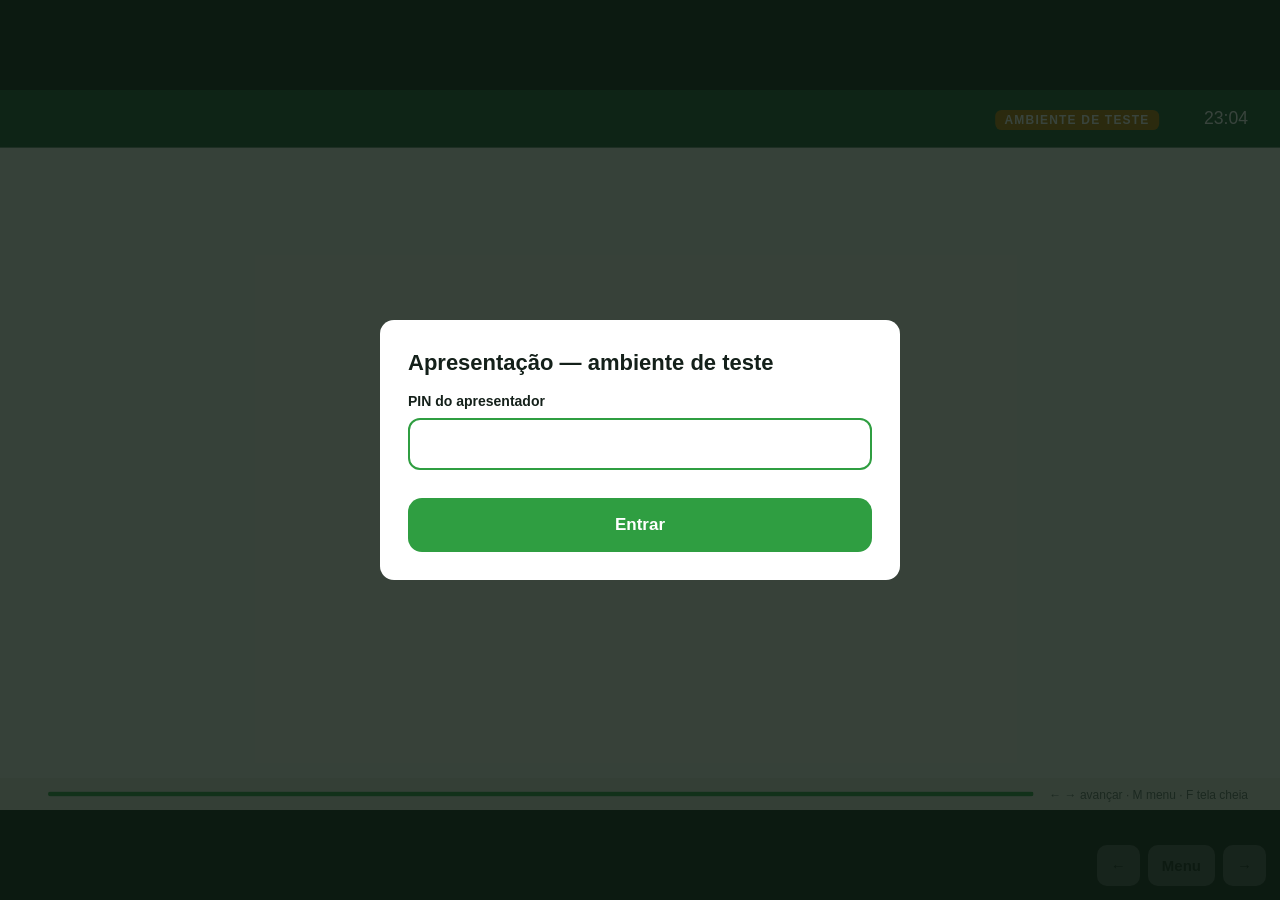
==== tela.html @ 85f7adc4 "Sistema da oficina de contratação de professores substitutos e visitantes Páginas estáticas da ofici" ====
<!doctype html>
<html lang="pt-BR">
<head>
<meta charset="utf-8">
<meta name="viewport" content="width=device-width, initial-scale=1">
<meta name="robots" content="noindex">
<title>Apresentação · Oficina de contratação</title>
<link rel="stylesheet" href="css/base.css">
<link rel="stylesheet" href="css/tela.css">
</head>
<body>
<div id="palco">
  <div class="t-topo"><div class="bloco" id="t-bloco"></div><div class="dir"><span id="t-teste"></span><span id="t-part"></span><span id="t-hora"></span></div></div>
  <div class="t-corpo" id="corpo"></div>
  <div class="t-rodape"><span id="t-pos"></span><div class="barra"><i id="t-barra"></i></div><span>← → avançar · M menu · F tela cheia</span></div>
</div>
<div class="ctl"><button id="b-volta">←</button><button id="b-menu">Menu</button><button id="b-avanca">→</button></div>
<div id="sobre"></div>
<script src="js/config.js"></script>
<script src="js/qrcode.js"></script>
<script src="js/api.js"></script>
<script src="js/conteudo.js"></script>
<script src="js/gabarito.js"></script>
<script src="js/roteiro.js"></script>
<script src="js/tela.js"></script>
</body>
</html>
---- css/base.css ----
:root {
  --verde: #2f9e41; --verde-esc: #14532d; --verde-cl: #e3f3e5;
  --tinta: #14201a; --cinza: #5d6b63; --linha: #d9ddd4; --papel: #f6f4ee; --branco: #ffffff;
  --vermelho: #cd191e; --vermelho-cl: #fbe6e6; --ambar: #b77700; --ambar-cl: #fdf1d3;
  --raio: 14px;
  --fonte: -apple-system, BlinkMacSystemFont, "Segoe UI", Roboto, "Helvetica Neue", Arial, sans-serif;
}
* { box-sizing: border-box; }
html, body { margin: 0; padding: 0; }
body { font-family: var(--fonte); color: var(--tinta); background: var(--papel); line-height: 1.4; -webkit-text-size-adjust: 100%; }
h1, h2, h3, p { margin: 0; }
button { font: inherit; color: inherit; cursor: pointer; }
.faixa-teste { background: var(--ambar); color: #fff; text-align: center; font-weight: 700; font-size: 12px; letter-spacing: .12em; padding: 4px 8px; }

/* ---------- celular ---------- */
.cel { max-width: 560px; margin: 0 auto; min-height: 100dvh; display: flex; flex-direction: column; }
.cel-topo { background: var(--verde-esc); color: #fff; padding: 12px 16px; display: flex; align-items: center; justify-content: space-between; gap: 12px; position: sticky; top: 0; z-index: 5; }
.cel-topo .quem { font-weight: 700; font-size: 16px; overflow: hidden; text-overflow: ellipsis; white-space: nowrap; }
.cel-topo .quem small { display: block; font-weight: 400; opacity: .8; font-size: 12px; }
.cel-topo .placar { text-align: right; font-variant-numeric: tabular-nums; white-space: nowrap; }
.cel-topo .placar b { font-size: 20px; }
.cel-topo .placar small { display: block; opacity: .8; font-size: 12px; }
.cel-corpo { flex: 1; padding: 16px; display: flex; flex-direction: column; gap: 14px; }
.cel-nav { display: grid; grid-template-columns: 1fr 1fr; border-top: 1px solid var(--linha); background: var(--branco); position: sticky; bottom: 0; }
.cel-nav button { border: 0; background: none; padding: 14px 8px; font-weight: 600; color: var(--cinza); border-top: 3px solid transparent; }
.cel-nav button.ativo { color: var(--verde-esc); border-top-color: var(--verde); }
.cartao { background: var(--branco); border: 1px solid var(--linha); border-radius: var(--raio); padding: 16px; }
.rotulo { font-size: 12px; font-weight: 700; letter-spacing: .1em; text-transform: uppercase; color: var(--verde); }
.pergunta { font-size: 18px; font-weight: 600; margin-top: 6px; }
.opcoes { display: flex; flex-direction: column; gap: 10px; }
.opcao { text-align: left; background: var(--branco); border: 2px solid var(--linha); border-radius: var(--raio); padding: 14px 16px; font-size: 16px; min-height: 52px; width: 100%; display: flex; gap: 12px; align-items: center; }
.opcao .marca { flex: 0 0 22px; height: 22px; border-radius: 50%; border: 2px solid var(--linha); }
.opcao.multi .marca { border-radius: 6px; }
.opcao.sel { border-color: var(--verde); background: var(--verde-cl); }
.opcao.sel .marca { border-color: var(--verde); background: var(--verde); box-shadow: inset 0 0 0 3px #fff; }
.opcao.certa { border-color: var(--verde); background: var(--verde-cl); }
.opcao.errada { border-color: var(--vermelho); background: var(--vermelho-cl); }
.btn { border: 0; background: var(--verde); color: #fff; font-weight: 700; font-size: 17px; border-radius: var(--raio); padding: 15px 18px; width: 100%; min-height: 54px; }
.btn:disabled { background: #b9c2bb; }
.btn.sec { background: var(--branco); color: var(--verde-esc); border: 2px solid var(--verde); }
.campo { display: flex; flex-direction: column; gap: 6px; }
.campo label { font-weight: 600; font-size: 14px; }
.campo input, .campo select, .campo textarea { font: inherit; font-size: 16px; padding: 13px 12px; border: 2px solid var(--linha); border-radius: 12px; background: #fff; width: 100%; color: var(--tinta); }
.campo textarea { min-height: 110px; resize: vertical; }
.campo input:focus, .campo select:focus, .campo textarea:focus { outline: none; border-color: var(--verde); }
.aviso { text-align: center; padding: 28px 16px; }
.aviso .icone { font-size: 44px; line-height: 1; }
.aviso h2 { font-size: 22px; margin-top: 10px; }
.aviso p { color: var(--cinza); margin-top: 6px; }
.resultado { border-radius: var(--raio); padding: 18px; text-align: center; font-weight: 700; font-size: 20px; }
.resultado.ok { background: var(--verde-cl); color: var(--verde-esc); }
.resultado.nao { background: var(--vermelho-cl); color: var(--vermelho); }
.resultado small { display: block; font-weight: 500; font-size: 14px; margin-top: 4px; }
.erro { color: var(--vermelho); font-size: 14px; font-weight: 600; }
.ordem-item { display: grid; grid-template-columns: 30px 1fr auto; gap: 10px; align-items: center; background: #fff; border: 2px solid var(--linha); border-radius: 12px; padding: 10px; }
.ordem-item .n { font-weight: 800; color: var(--verde); text-align: center; }
.ordem-item .setas { display: flex; gap: 6px; }
.ordem-item .setas button { width: 42px; height: 42px; border-radius: 10px; border: 2px solid var(--linha); background: var(--papel); font-size: 18px; }
.mural-item { display: grid; grid-template-columns: 1fr auto; gap: 12px; align-items: center; background: #fff; border: 1px solid var(--linha); border-radius: 12px; padding: 12px; }
.voto { min-width: 58px; border: 2px solid var(--linha); background: #fff; border-radius: 12px; padding: 8px 6px; font-weight: 700; text-align: center; }
.voto.meu { border-color: var(--verde); background: var(--verde-cl); color: var(--verde-esc); }
.caso-texto { background: var(--ambar-cl); border-radius: 12px; padding: 14px; font-size: 15px; }
---- css/tela.css ----
/* Tela de apresentação: palco fixo de 1600x900 escalado para caber na janela. */
html, body { height: 100%; overflow: hidden; background: #0d1a12; }
#palco { position: absolute; left: 50%; top: 50%; width: 1600px; height: 900px; transform-origin: center center; background: var(--papel); display: grid; grid-template-rows: 72px 1fr 40px; overflow: hidden; }
.t-topo { background: var(--verde-esc); color: #fff; display: flex; align-items: center; justify-content: space-between; padding: 0 40px; font-size: 22px; }
.t-topo .bloco b { color: #a7e3b1; margin-right: 12px; }
.t-topo .dir { display: flex; gap: 28px; align-items: center; font-variant-numeric: tabular-nums; }
.t-topo .teste { background: var(--ambar); padding: 4px 12px; border-radius: 8px; font-size: 15px; font-weight: 700; letter-spacing: .1em; }
.t-rodape { display: flex; align-items: center; gap: 20px; padding: 0 40px; color: var(--cinza); font-size: 15px; background: #ebe8df; }
.t-rodape .barra { flex: 1; height: 6px; background: #d5d2c7; border-radius: 3px; overflow: hidden; }
.t-rodape .barra i { display: block; height: 100%; background: var(--verde); }
.t-corpo { padding: 40px 56px; overflow: hidden; position: relative; }

/* slides */
.s-titulo { font-size: 50px; font-weight: 800; line-height: 1.1; letter-spacing: -.01em; color: var(--verde-esc); margin-bottom: 30px; }
.pontos { margin: 0; padding: 0; list-style: none; display: flex; flex-direction: column; gap: 20px; font-size: 32px; line-height: 1.3; }
.pontos li { padding-left: 40px; position: relative; }
.pontos li::before { content: ''; position: absolute; left: 4px; top: .48em; width: 16px; height: 16px; border-radius: 4px; background: var(--verde); }
.pontos.num { counter-reset: n; }
.pontos.num li { counter-increment: n; padding-left: 60px; }
.pontos.num li::before { content: counter(n); background: var(--verde); color: #fff; width: 42px; height: 42px; border-radius: 50%; top: 0; left: 0; display: grid; place-items: center; font-weight: 800; font-size: 22px; }
.pontos.compacto { font-size: 27px; gap: 12px; }
.tb { width: 100%; border-collapse: collapse; font-size: 25px; background: #fff; border-radius: var(--raio); overflow: hidden; }
.tb th { background: var(--verde-esc); color: #fff; text-align: left; padding: 14px 20px; font-size: 21px; letter-spacing: .03em; }
.tb td { padding: 16px 20px; border-top: 1px solid var(--linha); vertical-align: top; }
.nota { margin-top: 26px; font-size: 23px; color: var(--cinza); border-left: 6px solid var(--verde); padding-left: 18px; }
.numeros { display: grid; grid-auto-flow: column; grid-auto-columns: 1fr; gap: 24px; }
.numero { background: #fff; border: 1px solid var(--linha); border-radius: var(--raio); padding: 34px 20px; text-align: center; }
.numero b { display: block; font-size: 88px; line-height: 1; color: var(--verde-esc); letter-spacing: -.02em; }
.numero span { display: block; margin-top: 12px; font-size: 24px; color: var(--cinza); }
.com-qr { display: grid; grid-template-columns: 1fr 300px; gap: 40px; align-items: start; }

/* capa e fim */
.capa { height: 100%; display: grid; place-content: center; text-align: center; gap: 22px; }
.capa .sup { font-size: 24px; letter-spacing: .2em; text-transform: uppercase; color: var(--verde); font-weight: 700; }
.capa h1 { font-size: 78px; line-height: 1.05; color: var(--verde-esc); letter-spacing: -.02em; max-width: 1300px; }
.capa p { font-size: 28px; color: var(--cinza); }

/* QR */
.qr-caixa { background: #fff; border: 1px solid var(--linha); border-radius: var(--raio); padding: 18px; text-align: center; }
.qr-caixa svg { width: 100%; height: auto; display: block; }
.qr-caixa .leg { font-size: 20px; font-weight: 700; color: var(--verde-esc); margin-top: 8px; }
.qr-caixa .url { font-size: 13px; color: var(--cinza); word-break: break-all; margin-top: 4px; }

/* cadastro */
.cad { display: grid; grid-template-columns: 460px 1fr; gap: 56px; height: 100%; align-items: center; }
.cad h2 { font-size: 46px; color: var(--verde-esc); line-height: 1.1; }
.cad .total { font-size: 120px; font-weight: 800; color: var(--verde); line-height: 1; margin: 18px 0 4px; font-variant-numeric: tabular-nums; }
.chips { display: grid; grid-template-columns: repeat(4, 1fr); gap: 10px; margin-top: 22px; }
.chip { background: #fff; border: 1px solid var(--linha); border-radius: 10px; padding: 9px 12px; font-size: 18px; display: flex; justify-content: space-between; gap: 8px; }
.chip b { color: var(--verde-esc); }

/* atividade */
.atv { display: grid; grid-template-columns: 1fr 330px; gap: 44px; height: 100%; }
.atv .esq { display: flex; flex-direction: column; gap: 14px; min-width: 0; }
.atv .rot { font-size: 21px; font-weight: 700; letter-spacing: .12em; text-transform: uppercase; color: var(--verde); }
.atv .perg { font-size: 34px; font-weight: 700; line-height: 1.22; }
.atv .perg.longa { font-size: 26px; font-weight: 600; }
.atv .dir { display: flex; flex-direction: column; gap: 16px; }
.cont { background: #fff; border: 1px solid var(--linha); border-radius: var(--raio); padding: 16px; text-align: center; }
.cont b { display: block; font-size: 52px; line-height: 1; color: var(--verde-esc); font-variant-numeric: tabular-nums; }
.cont span { font-size: 17px; color: var(--cinza); }
.relogio b { color: var(--tinta); }
.relogio.fim b { color: var(--vermelho); }
.ops { display: flex; flex-direction: column; gap: 12px; }
.op { position: relative; background: #fff; border: 2px solid var(--linha); border-radius: 12px; padding: 14px 20px; font-size: 26px; overflow: hidden; display: flex; justify-content: space-between; gap: 16px; align-items: center; min-height: 62px; }
.ops.muitas { gap: 8px; }
.ops.muitas .op { font-size: 21px; padding: 7px 16px; min-height: 44px; }
.op i { position: absolute; left: 0; top: 0; bottom: 0; background: #e8ece6; z-index: 0; transition: width .5s; }
.op span, .op b { position: relative; z-index: 1; }
.op b { font-variant-numeric: tabular-nums; white-space: nowrap; color: var(--cinza); }
.op.certa { border-color: var(--verde); }
.op.certa i { background: #bfe6c5; }
.op.certa span::before { content: '✔ '; color: var(--verde-esc); font-weight: 800; }
.coment { background: var(--verde-esc); color: #fff; border-radius: 12px; padding: 14px 22px; font-size: 23px; line-height: 1.3; }
.caso-t { background: var(--ambar-cl); border-radius: 12px; padding: 18px 22px; font-size: 24px; line-height: 1.35; }
.mural-t { display: flex; flex-direction: column; gap: 12px; }
.mural-t .m { background: #fff; border: 1px solid var(--linha); border-radius: 12px; padding: 14px 20px; font-size: 25px; display: grid; grid-template-columns: 70px 1fr; gap: 16px; align-items: center; }
.mural-t .m b { font-size: 30px; color: var(--verde-esc); text-align: center; }
.parede { display: grid; grid-template-columns: repeat(2, 1fr); gap: 12px; }
.parede div { background: #fff; border: 1px solid var(--linha); border-radius: 12px; padding: 12px 16px; font-size: 21px; }

/* ranking */
.rank { display: grid; grid-template-columns: 1fr 1fr; gap: 40px; height: 100%; }
.rank .col { background: #fff; border: 1px solid var(--linha); border-radius: var(--raio); padding: 24px 28px; display: flex; flex-direction: column; }
.rank h3 { font-size: 28px; color: var(--verde-esc); margin-bottom: 14px; }
.rank .l { display: grid; grid-template-columns: 50px 1fr auto; gap: 12px; font-size: 25px; padding: 9px 0; border-top: 1px solid var(--linha); align-items: baseline; }
.rank .l:first-of-type { border-top: 0; }
.rank .l .p { font-weight: 800; color: var(--verde); }
.rank .l small { color: var(--cinza); font-size: 18px; margin-left: 8px; }
.rank .l b { font-variant-numeric: tabular-nums; }

/* sobreposições */
.vel { position: fixed; inset: 0; background: rgba(13, 26, 18, .82); display: grid; place-items: center; z-index: 20; }
.caixa { background: #fff; border-radius: var(--raio); padding: 28px; width: min(92vw, 520px); display: flex; flex-direction: column; gap: 14px; max-height: 88vh; overflow: auto; }
.caixa h2 { font-size: 22px; }
.caixa.larga { width: min(94vw, 760px); }
.passos { display: flex; flex-direction: column; gap: 4px; }
.passos button { text-align: left; border: 0; background: var(--papel); padding: 9px 12px; border-radius: 8px; font-size: 15px; }
.passos button.atual { background: var(--verde-cl); font-weight: 700; }
.acoes { display: grid; grid-template-columns: repeat(3, 1fr); gap: 10px; }
.acoes .btn { font-size: 15px; padding: 12px 8px; min-height: 48px; }
.btn.perigo { background: var(--vermelho); }
.ctl { position: fixed; right: 14px; bottom: 14px; display: flex; gap: 8px; z-index: 10; opacity: .25; transition: opacity .2s; }
.ctl:hover { opacity: 1; }
.ctl button { border: 0; border-radius: 10px; background: #fff; padding: 10px 14px; font-weight: 700; font-size: 15px; }
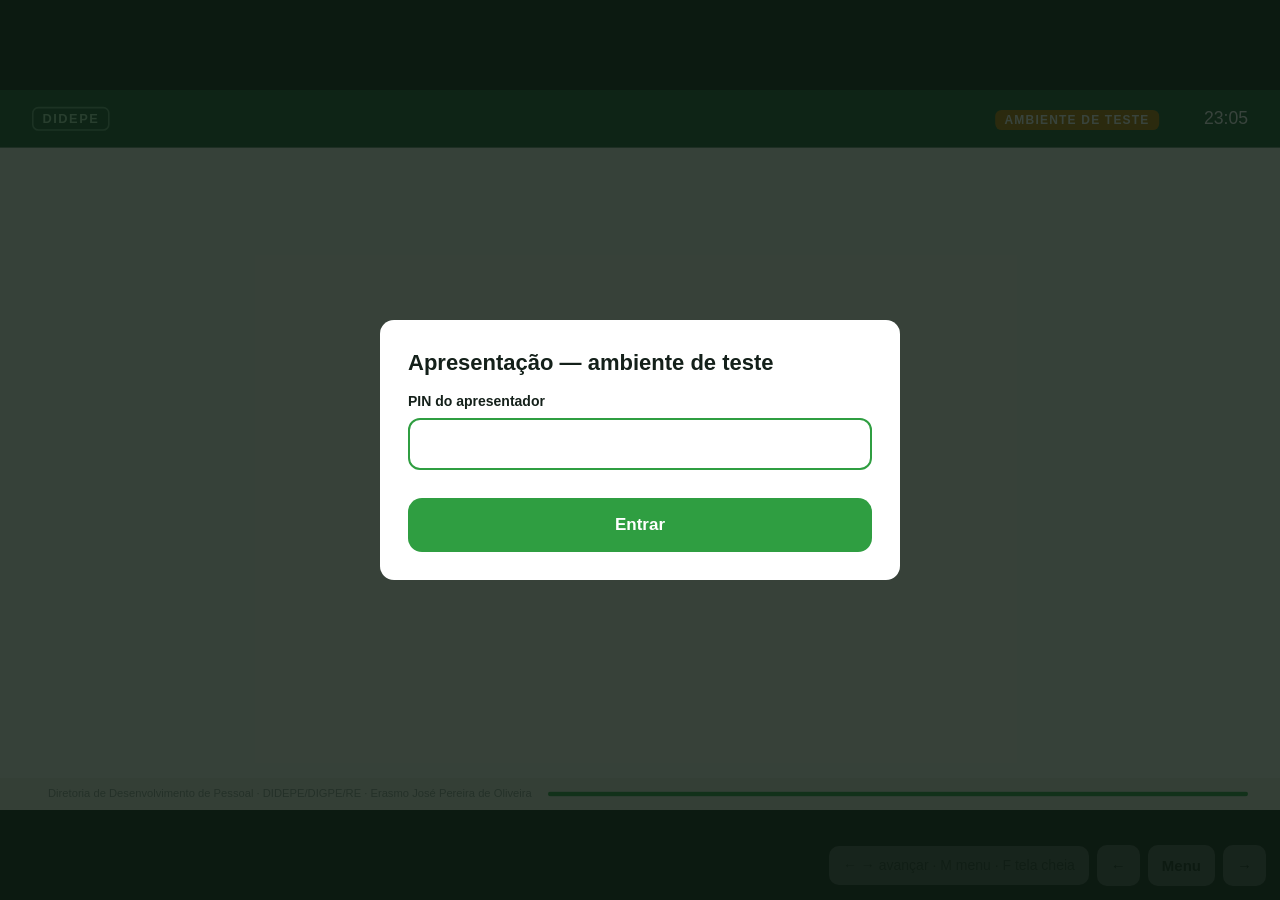
==== commit e6730223: "Identifica a DIDEPE e a condução da oficina nas telas - capa com a Diretoria de Desenvolvimento de P" ====
--- a/tela.html
+++ b/tela.html
@@ -10,11 +10,11 @@
 </head>
 <body>
 <div id="palco">
-  <div class="t-topo"><div class="bloco" id="t-bloco"></div><div class="dir"><span id="t-teste"></span><span id="t-part"></span><span id="t-hora"></span></div></div>
+  <div class="t-topo"><div class="esq"><span class="marca">DIDEPE</span><div class="bloco" id="t-bloco"></div></div><div class="dir"><span id="t-teste"></span><span id="t-part"></span><span id="t-hora"></span></div></div>
   <div class="t-corpo" id="corpo"></div>
-  <div class="t-rodape"><span id="t-pos"></span><div class="barra"><i id="t-barra"></i></div><span>← → avançar · M menu · F tela cheia</span></div>
+  <div class="t-rodape"><span id="t-pos"></span><span class="autoria">Diretoria de Desenvolvimento de Pessoal · DIDEPE/DIGPE/RE · Erasmo José Pereira de Oliveira</span><div class="barra"><i id="t-barra"></i></div></div>
 </div>
-<div class="ctl"><button id="b-volta">←</button><button id="b-menu">Menu</button><button id="b-avanca">→</button></div>
+<div class="ctl"><span class="ajuda">← → avançar · M menu · F tela cheia</span><button id="b-volta">←</button><button id="b-menu">Menu</button><button id="b-avanca">→</button></div>
 <div id="sobre"></div>
 <script src="js/config.js"></script>
 <script src="js/qrcode.js"></script>
--- a/css/tela.css
+++ b/css/tela.css
@@ -2,16 +2,35 @@
 html, body { height: 100%; overflow: hidden; background: #0d1a12; }
 #palco { position: absolute; left: 50%; top: 50%; width: 1600px; height: 900px; transform-origin: center center; background: var(--papel); display: grid; grid-template-rows: 72px 1fr 40px; overflow: hidden; }
 .t-topo { background: var(--verde-esc); color: #fff; display: flex; align-items: center; justify-content: space-between; padding: 0 40px; font-size: 22px; }
+.t-topo .esq { display: flex; align-items: center; gap: 20px; min-width: 0; }
+.t-topo .marca { border: 2px solid rgba(167, 227, 177, .55); color: #a7e3b1; border-radius: 8px; padding: 2px 11px; font-size: 16px; font-weight: 800; letter-spacing: .12em; }
 .t-topo .bloco b { color: #a7e3b1; margin-right: 12px; }
 .t-topo .dir { display: flex; gap: 28px; align-items: center; font-variant-numeric: tabular-nums; }
 .t-topo .teste { background: var(--ambar); padding: 4px 12px; border-radius: 8px; font-size: 15px; font-weight: 700; letter-spacing: .1em; }
 .t-rodape { display: flex; align-items: center; gap: 20px; padding: 0 40px; color: var(--cinza); font-size: 15px; background: #ebe8df; }
 .t-rodape .barra { flex: 1; height: 6px; background: #d5d2c7; border-radius: 3px; overflow: hidden; }
 .t-rodape .barra i { display: block; height: 100%; background: var(--verde); }
-.t-corpo { padding: 40px 56px; overflow: hidden; position: relative; }
+.t-rodape .autoria { font-size: 14px; color: #8d978f; white-space: nowrap; }
+.t-corpo { padding: 38px 56px 34px; overflow: hidden; position: relative; display: flex; flex-direction: column; }
+.s-corpo { flex: 1; min-height: 0; display: flex; flex-direction: column; justify-content: center; }
+.s-fit { display: flex; flex-direction: column; gap: 26px; }
+/* slides com pouco conteúdo ocupam melhor a tela */
+.s-corpo.folgado .s-fit { gap: 34px; }
+.s-corpo.folgado .pontos { font-size: 38px; gap: 26px; }
+.s-corpo.folgado .pontos.compacto { font-size: 31px; gap: 18px; }
+.s-corpo.folgado .pontos li::before { width: 18px; height: 18px; }
+.s-corpo.folgado .pontos.num li::before { width: 50px; height: 50px; font-size: 26px; }
+.s-corpo.folgado .pontos.num li { padding-left: 70px; }
+.s-corpo.folgado .tb { font-size: 29px; }
+.s-corpo.folgado .tb th { font-size: 24px; padding: 18px 22px; }
+.s-corpo.folgado .tb td { padding: 22px 22px; }
+.s-corpo.folgado .nota { font-size: 26px; }
+.s-corpo.folgado .numero { padding: 46px 20px; }
+.s-corpo.folgado .numero b { font-size: 104px; }
+.s-corpo.folgado .numero span { font-size: 27px; }
 
 /* slides */
-.s-titulo { font-size: 50px; font-weight: 800; line-height: 1.1; letter-spacing: -.01em; color: var(--verde-esc); margin-bottom: 30px; }
+.s-titulo { font-size: 50px; font-weight: 800; line-height: 1.1; letter-spacing: -.01em; color: var(--verde-esc); margin-bottom: 26px; flex: 0 0 auto; }
 .pontos { margin: 0; padding: 0; list-style: none; display: flex; flex-direction: column; gap: 20px; font-size: 32px; line-height: 1.3; }
 .pontos li { padding-left: 40px; position: relative; }
 .pontos li::before { content: ''; position: absolute; left: 4px; top: .48em; width: 16px; height: 16px; border-radius: 4px; background: var(--verde); }
@@ -22,17 +41,23 @@
 .tb { width: 100%; border-collapse: collapse; font-size: 25px; background: #fff; border-radius: var(--raio); overflow: hidden; }
 .tb th { background: var(--verde-esc); color: #fff; text-align: left; padding: 14px 20px; font-size: 21px; letter-spacing: .03em; }
 .tb td { padding: 16px 20px; border-top: 1px solid var(--linha); vertical-align: top; }
-.nota { margin-top: 26px; font-size: 23px; color: var(--cinza); border-left: 6px solid var(--verde); padding-left: 18px; }
+.nota { margin: 0; font-size: 23px; color: var(--cinza); border-left: 6px solid var(--verde); padding-left: 18px; }
 .numeros { display: grid; grid-auto-flow: column; grid-auto-columns: 1fr; gap: 24px; }
 .numero { background: #fff; border: 1px solid var(--linha); border-radius: var(--raio); padding: 34px 20px; text-align: center; }
 .numero b { display: block; font-size: 88px; line-height: 1; color: var(--verde-esc); letter-spacing: -.02em; }
 .numero span { display: block; margin-top: 12px; font-size: 24px; color: var(--cinza); }
-.com-qr { display: grid; grid-template-columns: 1fr 300px; gap: 40px; align-items: start; }
+.com-qr { display: grid; grid-template-columns: 1fr 300px; gap: 40px; align-items: center; }
+.com-qr > div { display: flex; flex-direction: column; gap: 26px; }
 
 /* capa e fim */
-.capa { height: 100%; display: grid; place-content: center; text-align: center; gap: 22px; }
+.capa { flex: 1; min-height: 0; display: grid; place-content: center; text-align: center; gap: 22px; }
 .capa .sup { font-size: 24px; letter-spacing: .2em; text-transform: uppercase; color: var(--verde); font-weight: 700; }
 .capa h1 { font-size: 78px; line-height: 1.05; color: var(--verde-esc); letter-spacing: -.02em; max-width: 1300px; }
+.capa .promo { font-size: 28px; color: var(--tinta); }
+.capa .promo b { color: var(--verde-esc); }
+.capa .cond { font-size: 26px; color: var(--cinza); line-height: 1.35; margin-top: 4px; }
+.capa .cond b { color: var(--tinta); font-size: 30px; }
+.capa .data { font-size: 24px; color: var(--cinza); letter-spacing: .04em; margin-top: 8px; }
 .capa p { font-size: 28px; color: var(--cinza); }
 
 /* QR */
@@ -42,7 +67,7 @@
 .qr-caixa .url { font-size: 13px; color: var(--cinza); word-break: break-all; margin-top: 4px; }
 
 /* cadastro */
-.cad { display: grid; grid-template-columns: 460px 1fr; gap: 56px; height: 100%; align-items: center; }
+.cad { display: grid; grid-template-columns: 460px 1fr; gap: 56px; flex: 1; min-height: 0; align-items: center; }
 .cad h2 { font-size: 46px; color: var(--verde-esc); line-height: 1.1; }
 .cad .total { font-size: 120px; font-weight: 800; color: var(--verde); line-height: 1; margin: 18px 0 4px; font-variant-numeric: tabular-nums; }
 .chips { display: grid; grid-template-columns: repeat(4, 1fr); gap: 10px; margin-top: 22px; }
@@ -50,12 +75,12 @@
 .chip b { color: var(--verde-esc); }
 
 /* atividade */
-.atv { display: grid; grid-template-columns: 1fr 330px; gap: 44px; height: 100%; }
-.atv .esq { display: flex; flex-direction: column; gap: 14px; min-width: 0; }
+.atv { display: grid; grid-template-columns: 1fr 330px; gap: 44px; flex: 1; min-height: 0; }
+.atv .esq { display: flex; flex-direction: column; justify-content: center; gap: 16px; min-width: 0; }
 .atv .rot { font-size: 21px; font-weight: 700; letter-spacing: .12em; text-transform: uppercase; color: var(--verde); }
 .atv .perg { font-size: 34px; font-weight: 700; line-height: 1.22; }
 .atv .perg.longa { font-size: 26px; font-weight: 600; }
-.atv .dir { display: flex; flex-direction: column; gap: 16px; }
+.atv .dir { display: flex; flex-direction: column; justify-content: center; gap: 16px; }
 .cont { background: #fff; border: 1px solid var(--linha); border-radius: var(--raio); padding: 16px; text-align: center; }
 .cont b { display: block; font-size: 52px; line-height: 1; color: var(--verde-esc); font-variant-numeric: tabular-nums; }
 .cont span { font-size: 17px; color: var(--cinza); }
@@ -74,13 +99,14 @@
 .coment { background: var(--verde-esc); color: #fff; border-radius: 12px; padding: 14px 22px; font-size: 23px; line-height: 1.3; }
 .caso-t { background: var(--ambar-cl); border-radius: 12px; padding: 18px 22px; font-size: 24px; line-height: 1.35; }
 .mural-t { display: flex; flex-direction: column; gap: 12px; }
+.atv .esq.mural-bloco { justify-content: flex-start; padding-top: 10px; }
 .mural-t .m { background: #fff; border: 1px solid var(--linha); border-radius: 12px; padding: 14px 20px; font-size: 25px; display: grid; grid-template-columns: 70px 1fr; gap: 16px; align-items: center; }
 .mural-t .m b { font-size: 30px; color: var(--verde-esc); text-align: center; }
 .parede { display: grid; grid-template-columns: repeat(2, 1fr); gap: 12px; }
 .parede div { background: #fff; border: 1px solid var(--linha); border-radius: 12px; padding: 12px 16px; font-size: 21px; }
 
 /* ranking */
-.rank { display: grid; grid-template-columns: 1fr 1fr; gap: 40px; height: 100%; }
+.rank { display: grid; grid-template-columns: 1fr 1fr; gap: 40px; flex: 1; min-height: 0; }
 .rank .col { background: #fff; border: 1px solid var(--linha); border-radius: var(--raio); padding: 24px 28px; display: flex; flex-direction: column; }
 .rank h3 { font-size: 28px; color: var(--verde-esc); margin-bottom: 14px; }
 .rank .l { display: grid; grid-template-columns: 50px 1fr auto; gap: 12px; font-size: 25px; padding: 9px 0; border-top: 1px solid var(--linha); align-items: baseline; }
@@ -103,3 +129,4 @@
 .ctl { position: fixed; right: 14px; bottom: 14px; display: flex; gap: 8px; z-index: 10; opacity: .25; transition: opacity .2s; }
 .ctl:hover { opacity: 1; }
 .ctl button { border: 0; border-radius: 10px; background: #fff; padding: 10px 14px; font-weight: 700; font-size: 15px; }
+.ctl .ajuda { background: #fff; border-radius: 10px; padding: 10px 14px; font-size: 14px; color: var(--cinza); align-self: center; }
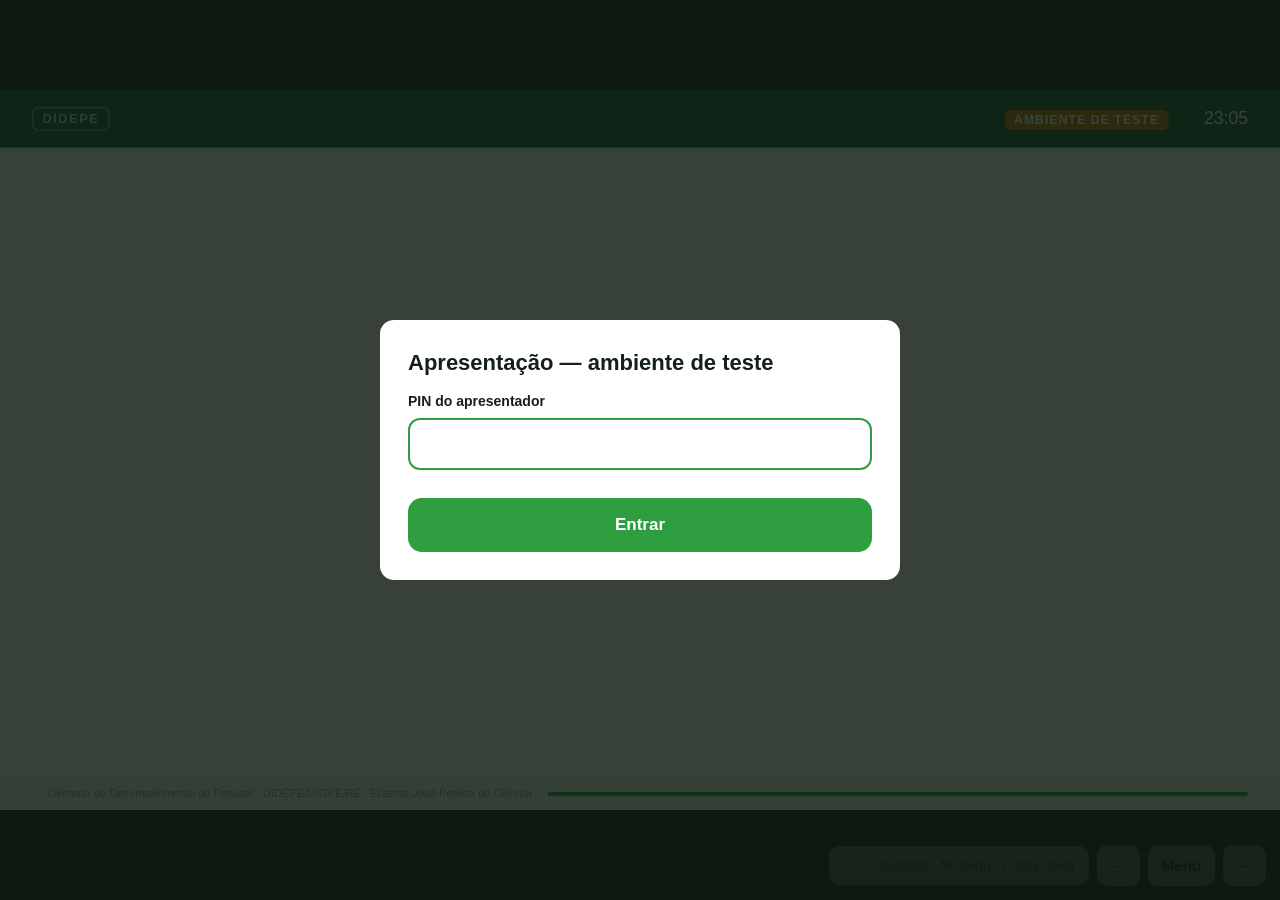
==== commit ca50e9f3: "Mostra o término projetado no cabeçalho O indicador de ritmo já era acumulado; faltava o número que " ====
--- a/tela.html
+++ b/tela.html
@@ -10,7 +10,7 @@
 </head>
 <body>
 <div id="palco">
-  <div class="t-topo"><div class="esq"><span class="marca">DIDEPE</span><div class="bloco" id="t-bloco"></div></div><div class="dir"><span id="t-teste"></span><span id="t-part"></span><span id="t-hora"></span></div></div>
+  <div class="t-topo"><div class="esq"><span class="marca">DIDEPE</span><div class="bloco" id="t-bloco"></div></div><div class="dir"><span id="t-teste"></span><span id="t-part"></span><span class="ritmo" id="t-ritmo"></span><span id="t-hora"></span><span class="fim" id="t-fim"></span></div></div>
   <div class="t-corpo" id="corpo"></div>
   <div class="t-rodape"><span id="t-pos"></span><span class="autoria">Diretoria de Desenvolvimento de Pessoal · DIDEPE/DIGPE/RE · Erasmo José Pereira de Oliveira</span><div class="barra"><i id="t-barra"></i></div></div>
 </div>
--- a/css/base.css
+++ b/css/base.css
@@ -6,6 +6,7 @@
   --fonte: -apple-system, BlinkMacSystemFont, "Segoe UI", Roboto, "Helvetica Neue", Arial, sans-serif;
 }
 * { box-sizing: border-box; }
+[hidden] { display: none !important; }
 html, body { margin: 0; padding: 0; }
 body { font-family: var(--fonte); color: var(--tinta); background: var(--papel); line-height: 1.4; -webkit-text-size-adjust: 100%; }
 h1, h2, h3, p { margin: 0; }
@@ -40,6 +41,7 @@
 .btn.sec { background: var(--branco); color: var(--verde-esc); border: 2px solid var(--verde); }
 .campo { display: flex; flex-direction: column; gap: 6px; }
 .campo label { font-weight: 600; font-size: 14px; }
+.campo .ajuda { font-size: 13px; color: var(--cinza); }
 .campo input, .campo select, .campo textarea { font: inherit; font-size: 16px; padding: 13px 12px; border: 2px solid var(--linha); border-radius: 12px; background: #fff; width: 100%; color: var(--tinta); }
 .campo textarea { min-height: 110px; resize: vertical; }
 .campo input:focus, .campo select:focus, .campo textarea:focus { outline: none; border-color: var(--verde); }
--- a/css/tela.css
+++ b/css/tela.css
@@ -5,8 +5,17 @@
 .t-topo .esq { display: flex; align-items: center; gap: 20px; min-width: 0; }
 .t-topo .marca { border: 2px solid rgba(167, 227, 177, .55); color: #a7e3b1; border-radius: 8px; padding: 2px 11px; font-size: 16px; font-weight: 800; letter-spacing: .12em; }
 .t-topo .bloco b { color: #a7e3b1; margin-right: 12px; }
-.t-topo .dir { display: flex; gap: 28px; align-items: center; font-variant-numeric: tabular-nums; }
+.t-topo .dir { display: flex; gap: 22px; align-items: center; font-variant-numeric: tabular-nums; }
 .t-topo .teste { background: var(--ambar); padding: 4px 12px; border-radius: 8px; font-size: 15px; font-weight: 700; letter-spacing: .1em; }
+/* ritmo da oficina: discreto, só muda de cor quando atrasa */
+.t-topo .ritmo { font-size: 15px; padding: 2px 10px; border-radius: 8px; border: 1px solid rgba(255,255,255,.2); color: #b9d6c0; }
+.t-topo .ritmo:empty { display: none; }
+.t-topo .fim { font-size: 15px; color: #9ec4a7; }
+.t-topo .fim:empty { display: none; }
+.t-topo .ritmo.atencao { color: #ffd98a; border-color: rgba(255,217,138,.5); }
+.t-topo .ritmo.atraso { color: #ffb3b3; border-color: rgba(255,179,179,.6); }
+.caixa .ritmo-detalhe { background: var(--papel); border-radius: 10px; padding: 10px 12px; font-size: 14px; color: var(--cinza); line-height: 1.5; }
+.caixa .ritmo-detalhe b { color: var(--tinta); }
 .t-rodape { display: flex; align-items: center; gap: 20px; padding: 0 40px; color: var(--cinza); font-size: 15px; background: #ebe8df; }
 .t-rodape .barra { flex: 1; height: 6px; background: #d5d2c7; border-radius: 3px; overflow: hidden; }
 .t-rodape .barra i { display: block; height: 100%; background: var(--verde); }
